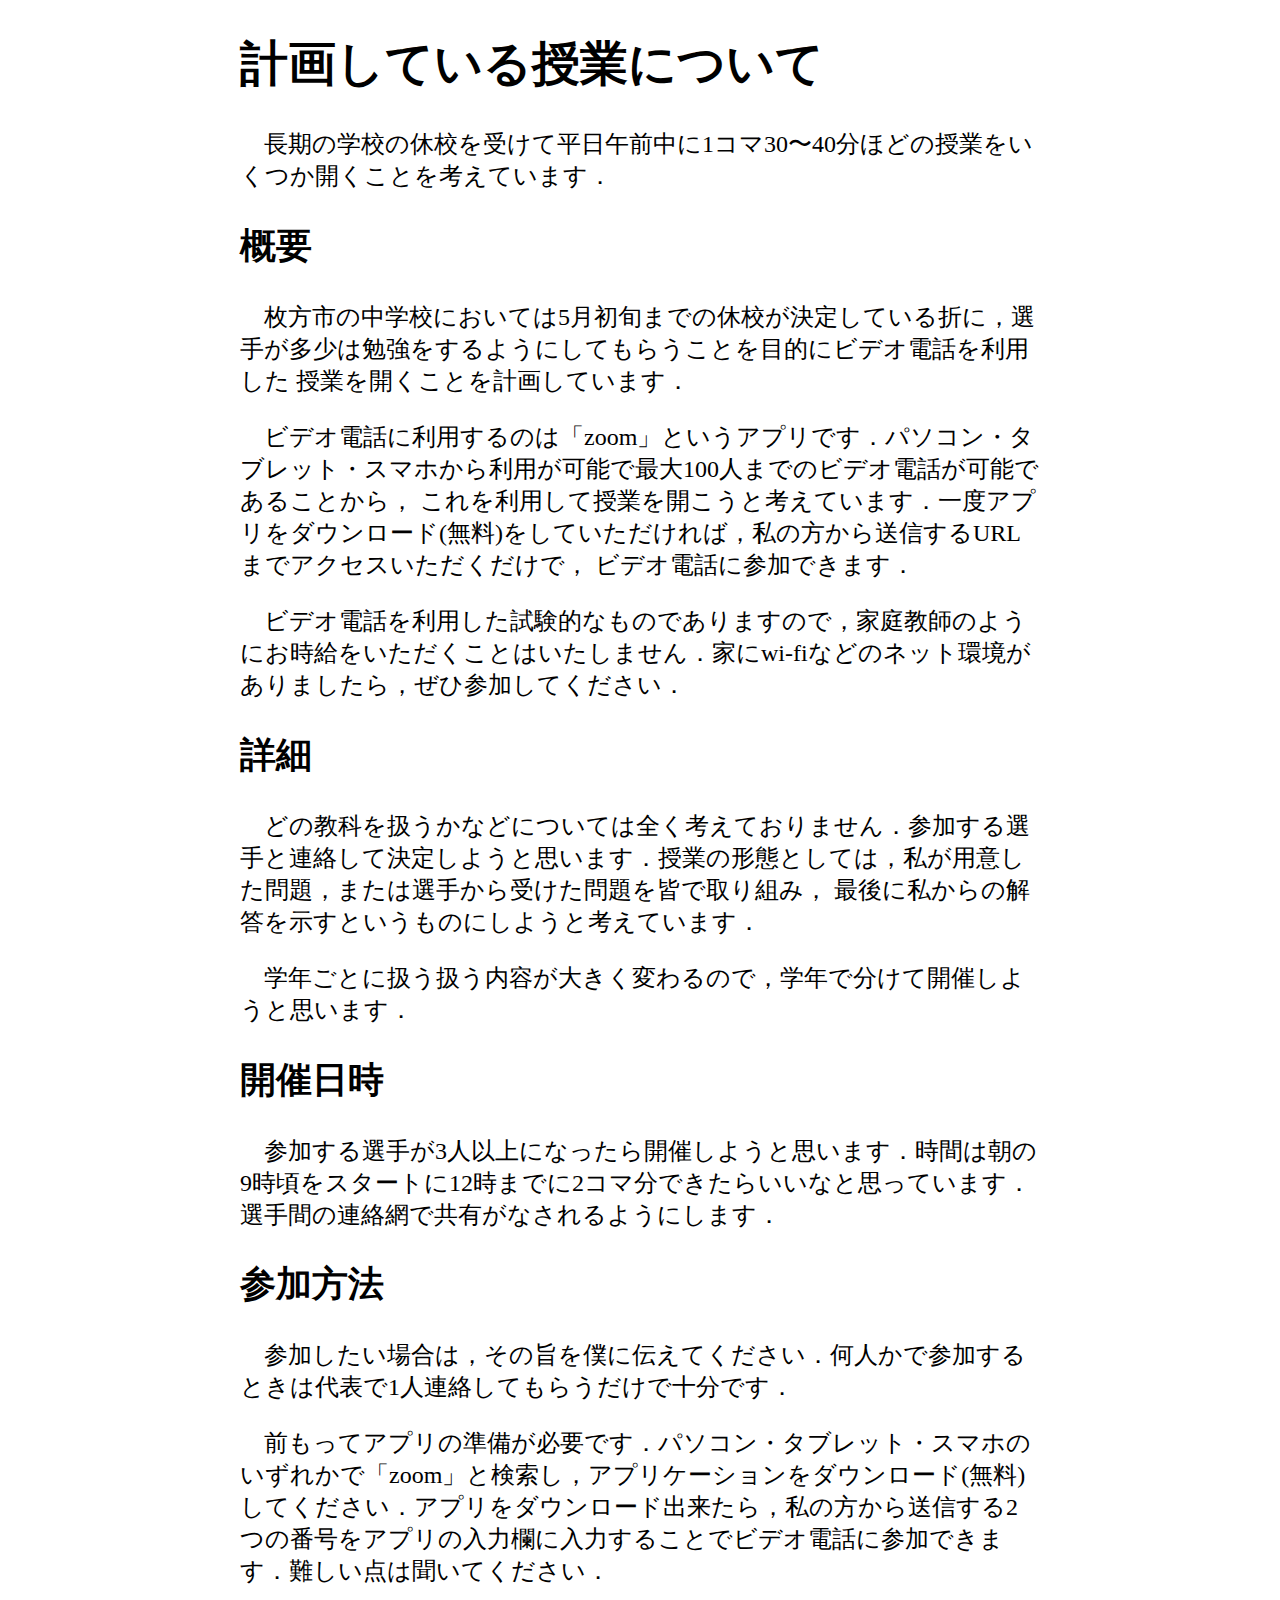
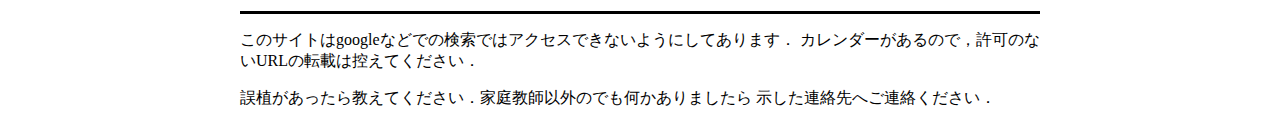
==== article1.html @ 0b34e112 "zoom参加方法の加筆" ====
<!doctype html>
<html lang="ja">

<head>
    <meta charset="utf-8">
    <!-- <meta name="viewport" content="width=device-width, initial-scale=1"> -->
    <title>計画している授業について</title>
    <link rel="stylesheet" href="css/nomalize.css">
    <link rel="stylesheet" href="css/master.css">
</head>

<body>
    <div class="container">
        <header>
            <div class="container">
                <h1>計画している授業について</h1>
                <p>　長期の学校の休校を受けて平日午前中に1コマ30〜40分ほどの授業をいくつか開くことを考えています．</p>
            </div>
        </header>

        <body>
            <div class="container">
                <h2>概要</h2>
                <p>　枚方市の中学校においては5月初旬までの休校が決定している折に，選手が多少は勉強をするようにしてもらうことを目的にビデオ電話を利用した
                    授業を開くことを計画しています．
                </p>
                <p>　ビデオ電話に利用するのは「zoom」というアプリです．パソコン・タブレット・スマホから利用が可能で最大100人までのビデオ電話が可能であることから，
                    これを利用して授業を開こうと考えています．一度アプリをダウンロード(無料)をしていただければ，私の方から送信するURLまでアクセスいただくだけで，
                    ビデオ電話に参加できます．
                </p>
                <p>　ビデオ電話を利用した試験的なものでありますので，家庭教師のようにお時給をいただくことはいたしません．家にwi-fiなどのネット環境がありましたら，ぜひ参加してください．
                </p>

                <h2>詳細</h2>
                <p>　どの教科を扱うかなどについては全く考えておりません．参加する選手と連絡して決定しようと思います．授業の形態としては，私が用意した問題，または選手から受けた問題を皆で取り組み，
                    最後に私からの解答を示すというものにしようと考えています．
                </p>
                <p>　学年ごとに扱う扱う内容が大きく変わるので，学年で分けて開催しようと思います．</p>

                <h2>開催日時</h2>
                <p>　参加する選手が3人以上になったら開催しようと思います．時間は朝の9時頃をスタートに12時までに2コマ分できたらいいなと思っています．選手間の連絡網で共有がなされるようにします．
                </p>

                <h2>参加方法</h2>
                <p>　参加したい場合は，その旨を僕に伝えてください．何人かで参加するときは代表で1人連絡してもらうだけで十分です．</p>
                <p>　前もってアプリの準備が必要です．パソコン・タブレット・スマホのいずれかで「zoom」と検索し，アプリケーションをダウンロード(無料)してください．アプリをダウンロード出来たら，私の方から送信する2つの番号をアプリの入力欄に入力することでビデオ電話に参加できます．難しい点は聞いてください．
                </p>


            </div>

        </body>
        <footer>
            <div class="container">
                <p>このサイトはgoogleなどでの検索ではアクセスできないようにしてあります． カレンダーがあるので，許可のないURLの転載は控えてください．
                </p>
                <p>誤植があったら教えてください．家庭教師以外のでも何かありましたら 示した連絡先へご連絡ください．
                </p>

            </div>
        </footer>
    </div>

</body>

</html>
---- css/master.css ----
.container {
    width: 800px;
    margin: auto;
}

body {
    font-size: 24px;
}

footer {
    border-top: solid 3px black;
    font-size: medium;
}

dd {
    margin-bottom: 20px;
}
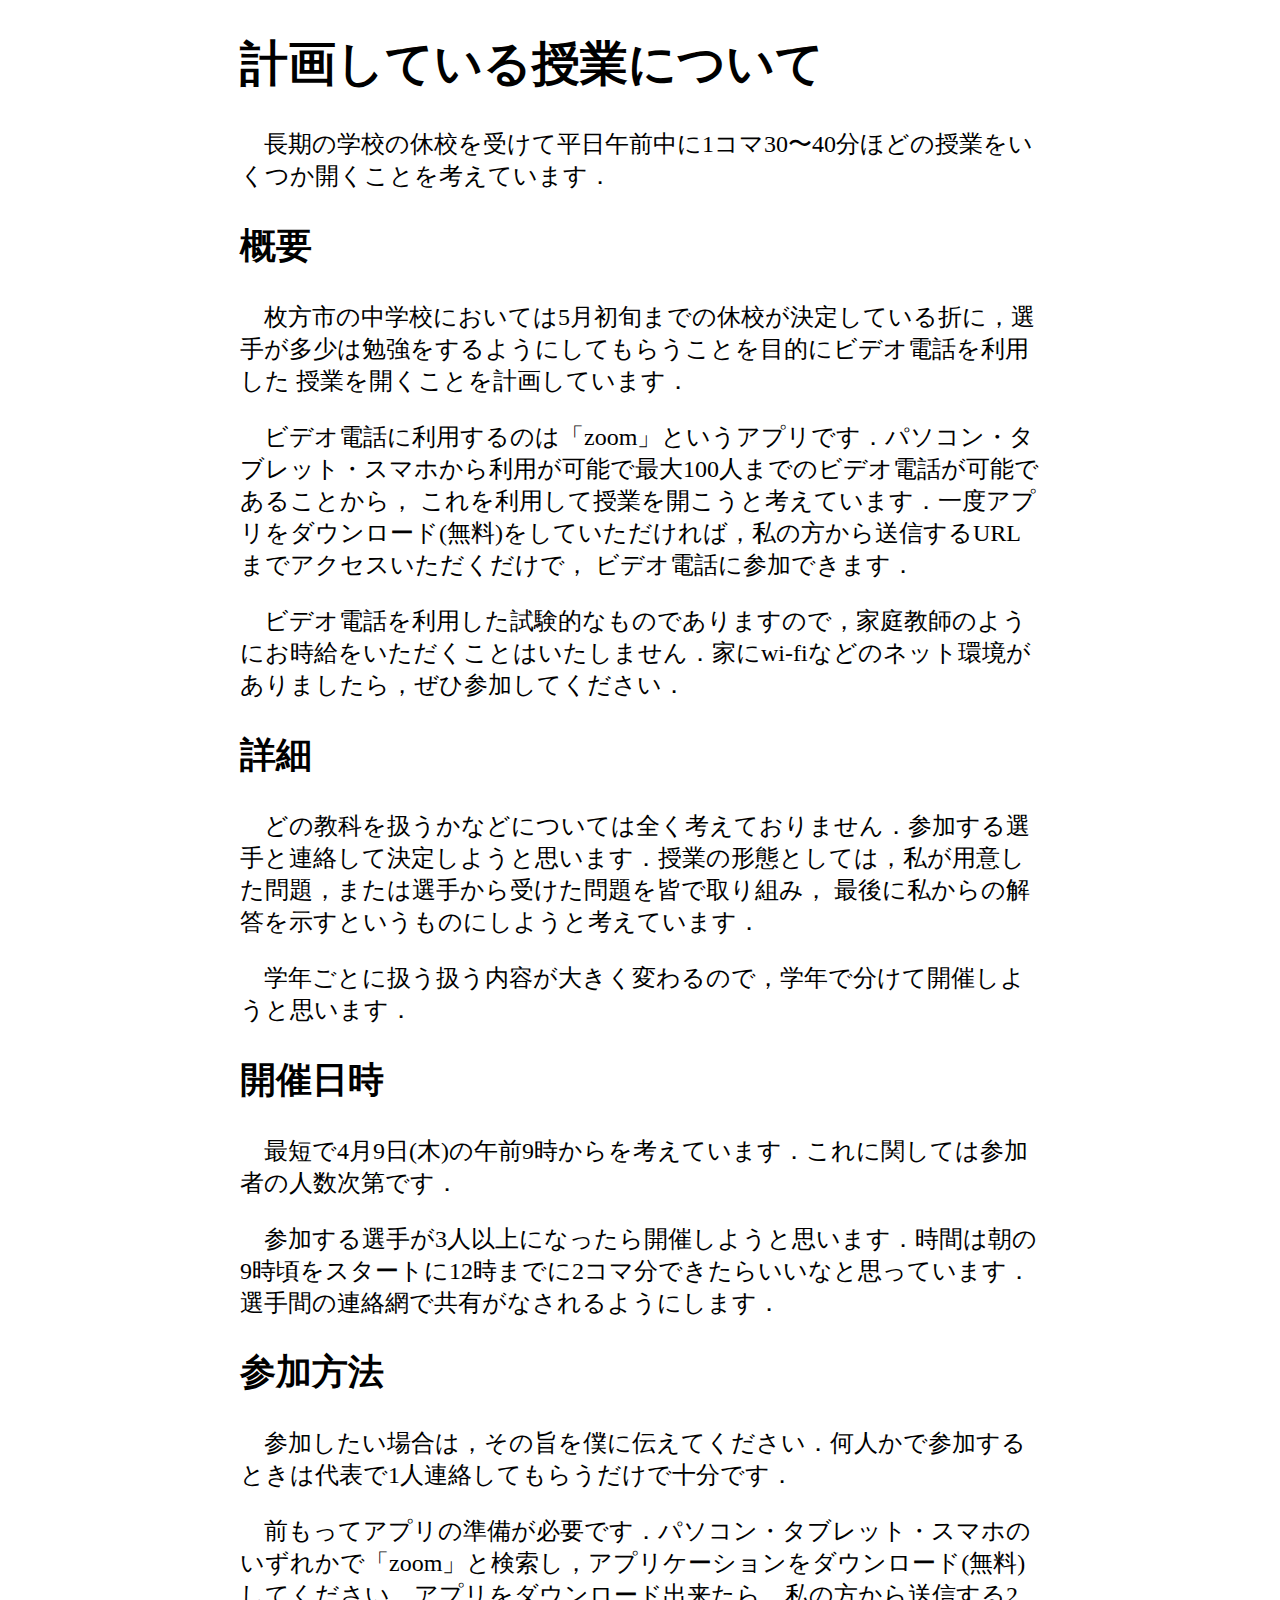
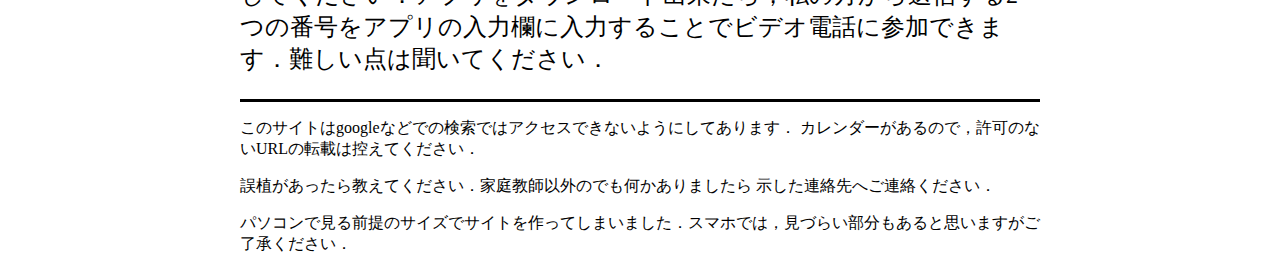
==== commit e3700ace: "LINEのIDを追加" ====
--- a/article1.html
+++ b/article1.html
@@ -38,6 +38,7 @@
                 <p>　学年ごとに扱う扱う内容が大きく変わるので，学年で分けて開催しようと思います．</p>
 
                 <h2>開催日時</h2>
+                <p>　最短で4月9日(木)の午前9時からを考えています．これに関しては参加者の人数次第です．</p>
                 <p>　参加する選手が3人以上になったら開催しようと思います．時間は朝の9時頃をスタートに12時までに2コマ分できたらいいなと思っています．選手間の連絡網で共有がなされるようにします．
                 </p>
 
@@ -56,6 +57,7 @@
                 </p>
                 <p>誤植があったら教えてください．家庭教師以外のでも何かありましたら 示した連絡先へご連絡ください．
                 </p>
+                <p>パソコンで見る前提のサイズでサイトを作ってしまいました．スマホでは，見づらい部分もあると思いますがご了承ください．</p>
 
             </div>
         </footer>
